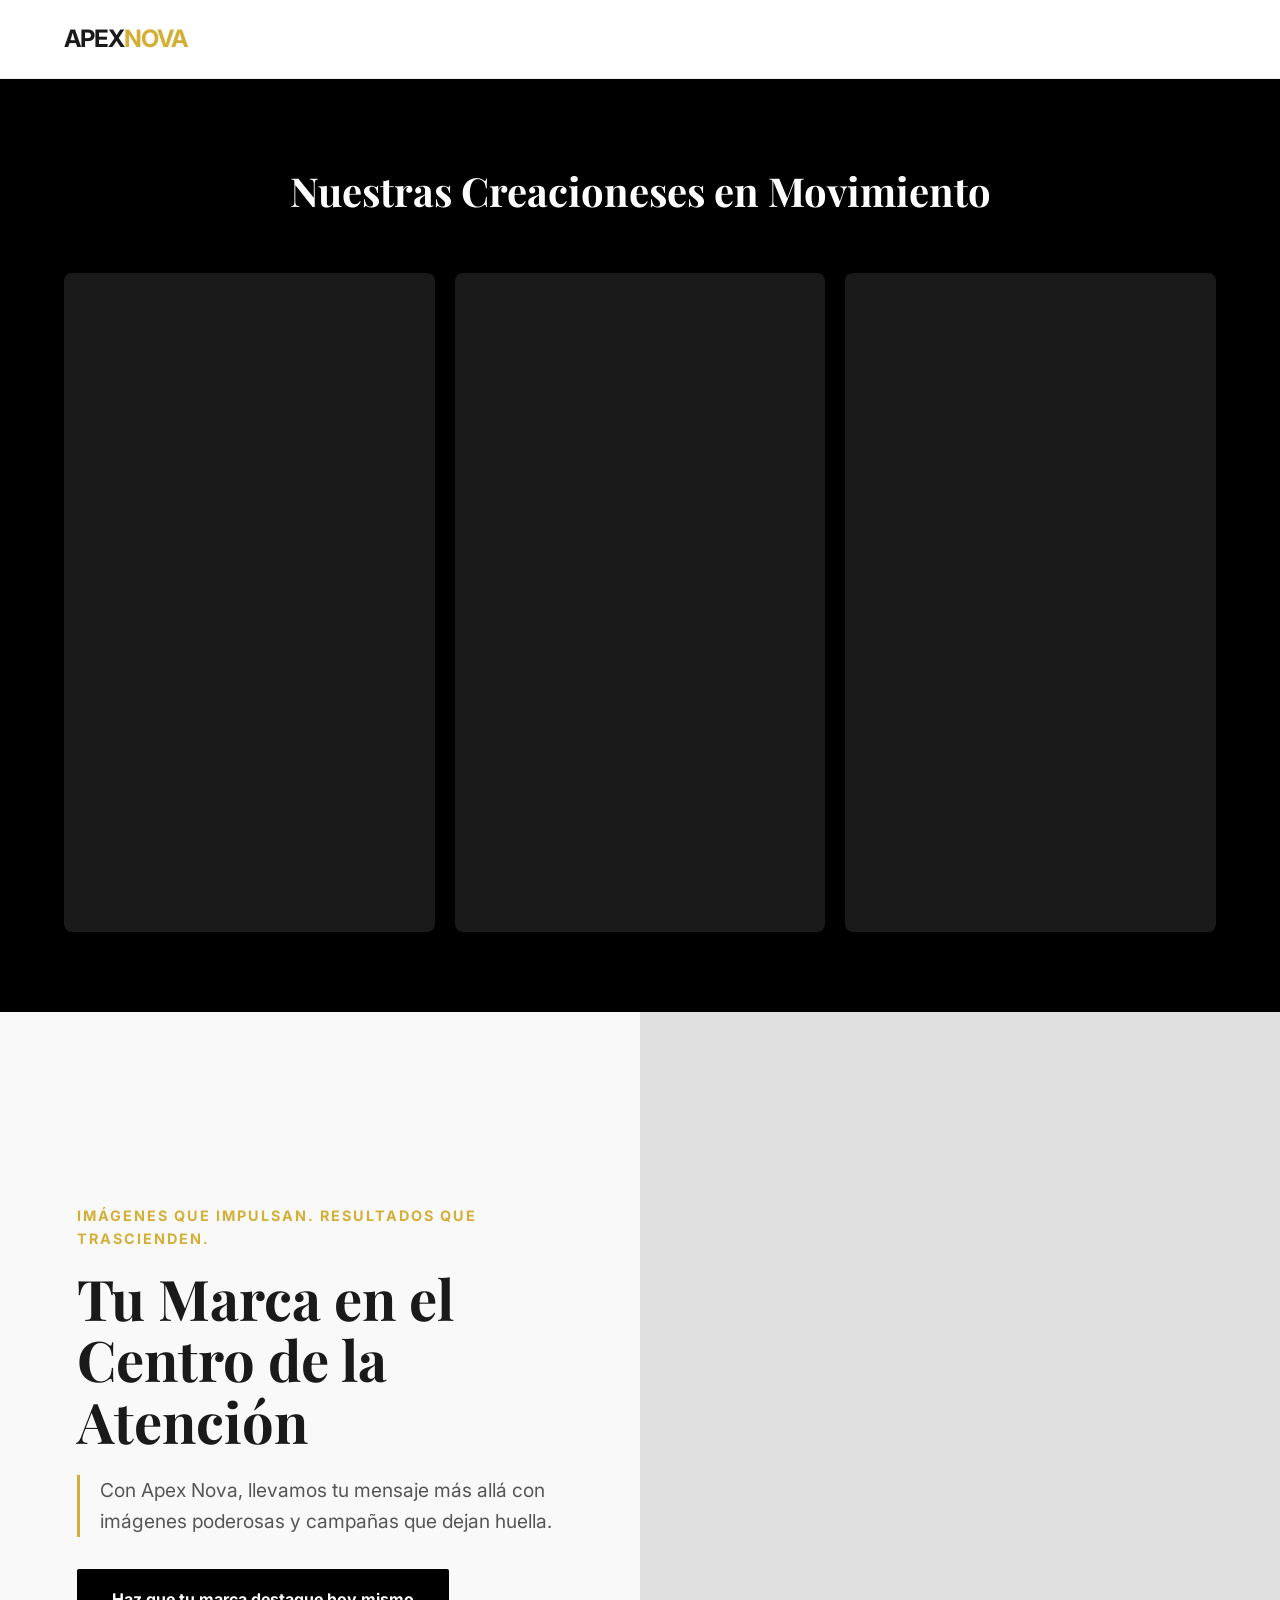
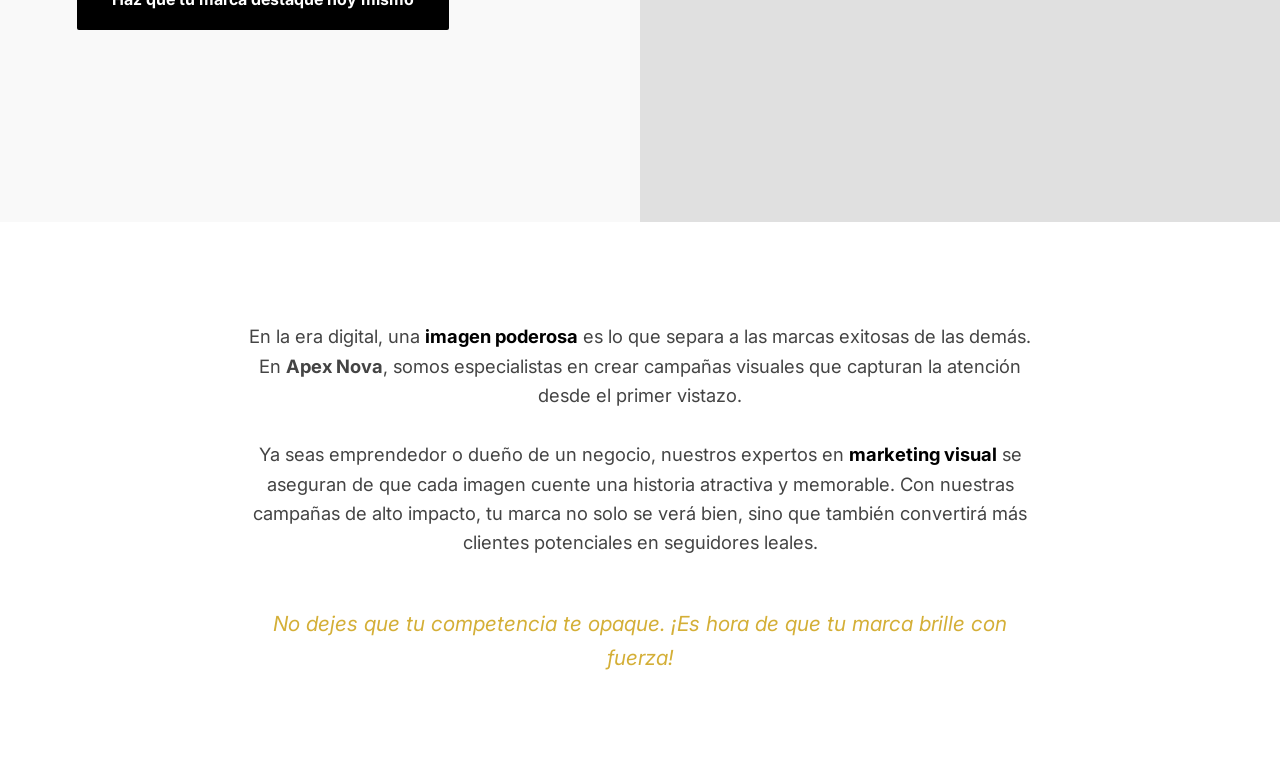
==== index.html @ e1a90d41 "index" ====
<!DOCTYPE html>
<html lang="es">
<head>
    <meta charset="UTF-8">
    <meta name="viewport" content="width=device-width, initial-scale=1.0">
    <title>Apex Nova | Marketing Visual de Alto Impacto</title>
    <link href="https://fonts.googleapis.com/css2?family=Inter:wght@300;400;700&family=Playfair+Display:wght@700&display=swap" rel="stylesheet">
    <link rel="stylesheet" href="style.css">
</head>
<body>

    <header>
        <div class="logo">Apex<span>Nova</span></div>
    </header>
<section class="portfolio-section">
    <h2 class="section-title">Nuestras Creacioneses en Movimiento</h2>
    <div class="video-grid">
        <div class="video-item">
            <video autoplay muted loop playsinline>
                <source src="images/video3.mp4" type="video/mp4">
                Tu navegador no soporta videos.
            </video>
            <div class="video-overlay">
                <span>Campaña Lifestyle</span>
            </div>
        </div>

        <div class="video-item">
            <video autoplay muted loop playsinline>
                <source src="images/video1.mp4" type="video/mp4">
                Tu navegador no soporta videos.
            </video>
            <div class="video-overlay">
                <span>Product Showcase</span>
            </div>
        </div>

        <div class="video-item">
            <video autoplay muted loop playsinline>
                <source src="images/video2.mp4" type="video/mp4">
                Tu navegador no soporta videos.
            </video>
            <div class="video-overlay">
                <span>Social Media Ads</span>
            </div>
        </div>
    </div>
</section>

    <main>
        <section class="hero">
            <div class="hero-content">
                <span class="tagline">Imágenes que Impulsan. Resultados que Trascienden.</span>
                <h1>Tu Marca en el Centro de la Atención</h1>
                <p class="subtitle">Con Apex Nova, llevamos tu mensaje más allá con imágenes poderosas y campañas que dejan huella.</p>
                <a href="tel:+15513430300" class="btn">Haz que tu marca destaque hoy mismo</a>
            </div>
            <div class="hero-image"></div> 
                            
        </section>

        <section class="campaign-section">
            <div class="campaign-text">
                <p>
                    En la era digital, una <span class="highlight">imagen poderosa</span> es lo que separa a las marcas exitosas de las demás. 
                    En <strong>Apex Nova</strong>, somos especialistas en crear campañas visuales que capturan la atención desde el primer vistazo.
                </p>
                <br>
                <p>
                    Ya seas emprendedor o dueño de un negocio, nuestros expertos en <span class="highlight">marketing visual</span> se aseguran de que cada imagen cuente una historia atractiva y memorable. 
                    Con nuestras campañas de alto impacto, tu marca no solo se verá bien, sino que también convertirá más clientes potenciales en seguidores leales.
                </p>
                <br>
                <p class="footer-callout">No dejes que tu competencia te opaque. ¡Es hora de que tu marca brille con fuerza!</p>
            </div>
        </section>
    </main>

</body>
</html>
---- style.css ----
/* Variables de diseño */
:root {
    --primary: #000000;
    --accent: #d4af37;
    --text-light: #ffffff;
    --text-dark: #1a1a1a;
    --bg-light: #f9f9f9;
}

/* Reseteo básico */
* {
    margin: 0;
    padding: 0;
    box-sizing: border-box;
}

body {
    font-family: 'Inter', sans-serif;
    line-height: 1.6;
    color: var(--text-dark);
    background-color: var(--bg-light);
}

/* Navegación / Logo */
header {
    padding: 20px 5%;
    display: flex;
    justify-content: space-between;
    align-items: center;
    background: #fff;
    border-bottom: 1px solid #eee;
}

.logo {
    font-weight: 700;
    font-size: 1.5rem;
    letter-spacing: -1px;
    text-transform: uppercase;
}

.logo span {
    color: var(--accent);
}

/* Sección Hero */
.hero {
    display: grid;
    grid-template-columns: 1fr 1fr;
    min-height: 90vh;
    align-items: center;
}

.hero-content {
    padding: 10% 12%;
}

.hero-image {
    height: 100%;
    background: #e0e0e0;
    /* Reemplaza la URL de abajo con la ruta de tu imagen */
    background-image: url('tu-imagen-modelo.jpg'); 
    background-size: cover;
    background-position: center;
    min-height: 500px;
}

.tagline {
    color: var(--accent);
    text-transform: uppercase;
    font-weight: 700;
    letter-spacing: 2px;
    font-size: 0.9rem;
    margin-bottom: 1rem;
    display: block;
}

h1 {
    font-family: 'Playfair Display', serif;
    font-size: 3.5rem;
    line-height: 1.1;
    margin-bottom: 1.5rem;
}

.subtitle {
    font-size: 1.2rem;
    color: #555;
    margin-bottom: 2rem;
    border-left: 3px solid var(--accent);
    padding-left: 20px;
}

/* Botón Moderno */
.btn {
    display: inline-block;
    padding: 18px 35px;
    background-color: var(--primary);
    color: white;
    text-decoration: none;
    font-weight: 700;
    border-radius: 2px;
    transition: all 0.3s ease;
}

.btn:hover {
    background-color: var(--accent);
    transform: translateY(-3px);
    box-shadow: 0 10px 20px rgba(0,0,0,0.1);
}

/* Sección de Texto de Campaña */
.campaign-section {
    padding: 100px 10%;
    background: white;
    text-align: center;
}

.campaign-text {
    max-width: 800px;
    margin: 0 auto;
    font-size: 1.15rem;
    color: #444;
}

.highlight {
    font-weight: 700;
    color: var(--primary);
}

.footer-callout {
    font-style: italic;
    color: var(--accent);
    font-size: 1.3rem;
    margin-top: 20px;
}

/* Sección de Portfolio de Videos */
.portfolio-section {
    padding: 80px 5%;
    background-color: #000; /* Fondo negro para que los videos resalten */
    color: white;
}

.section-title {
    font-family: 'Playfair Display', serif;
    font-size: 2.5rem;
    text-align: center;
    margin-bottom: 50px;
}

.video-grid {
    display: grid;
    grid-template-columns: repeat(auto-fit, minmax(300px, 1fr));
    gap: 20px;
    max-width: 1200px;
    margin: 0 auto;
}

.video-item {
    position: relative;
    overflow: hidden;
    border-radius: 8px;
    aspect-ratio: 9 / 16; /* Formato vertical tipo Reels/TikTok, cámbialo a 16/9 si son horizontales */
    background: #1a1a1a;
}

.video-item video {
    width: 100%;
    height: 100%;
    object-fit: cover;
    transition: transform 0.5s ease;
}

.video-item:hover video {
    transform: scale(1.05);
}

.video-overlay {
    position: absolute;
    bottom: 0;
    left: 0;
    width: 100%;
    padding: 20px;
    background: linear-gradient(transparent, rgba(0,0,0,0.8));
    opacity: 0;
    transition: opacity 0.3s ease;
}

.video-item:hover .video-overlay {
    opacity: 1;
}

.video-overlay span {
    font-weight: 700;
    text-transform: uppercase;
    letter-spacing: 1px;
    font-size: 0.8rem;
    color: var(--accent);
}

/* Ajuste para móviles */
@media (max-width: 600px) {
    .section-title {
        font-size: 1.8rem;
    }
}

/* Adaptabilidad para móviles */
@media (max-width: 768px) {
    .hero {
        grid-template-columns: 1fr;
    }
    .hero-content {
        padding: 60px 5%;
        order: 2;
    }
    .hero-image {
        height: 400px;
        order: 1;
    }
    h1 {
        font-size: 2.5rem;
    }
}
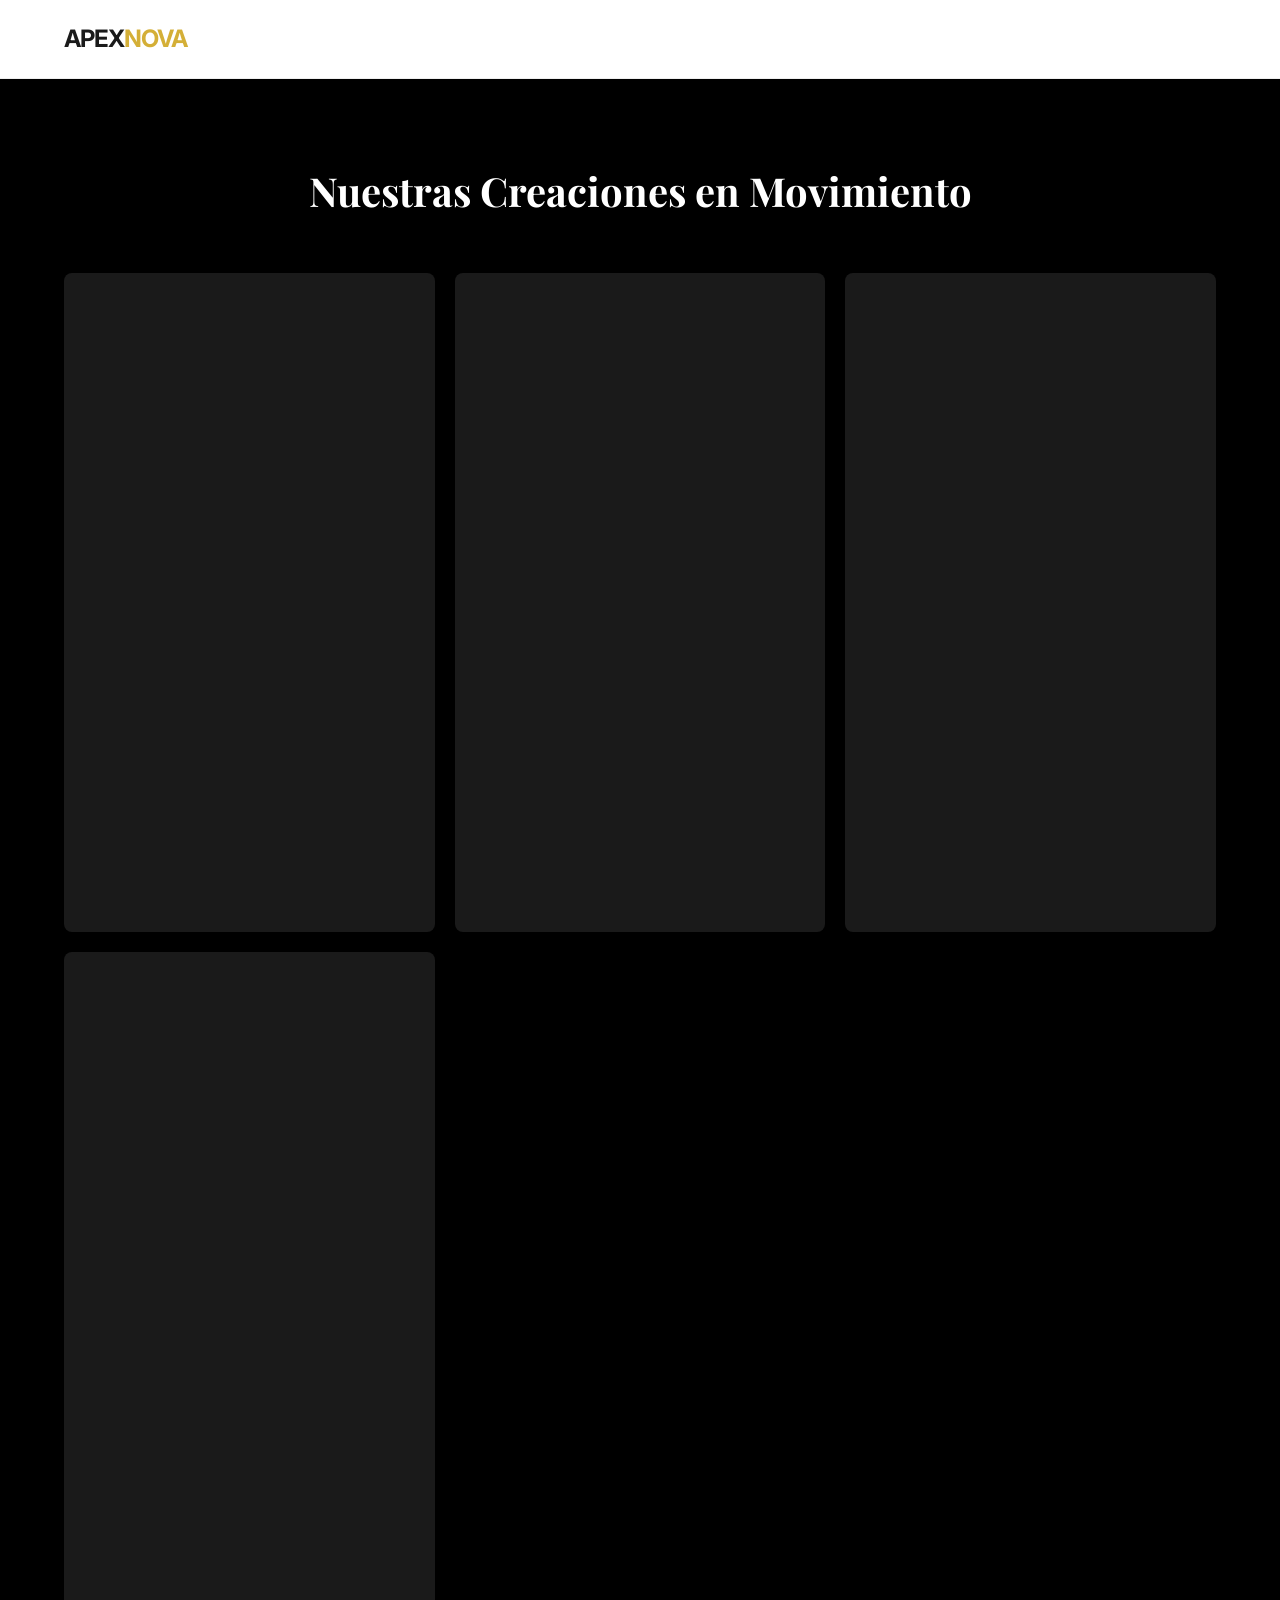
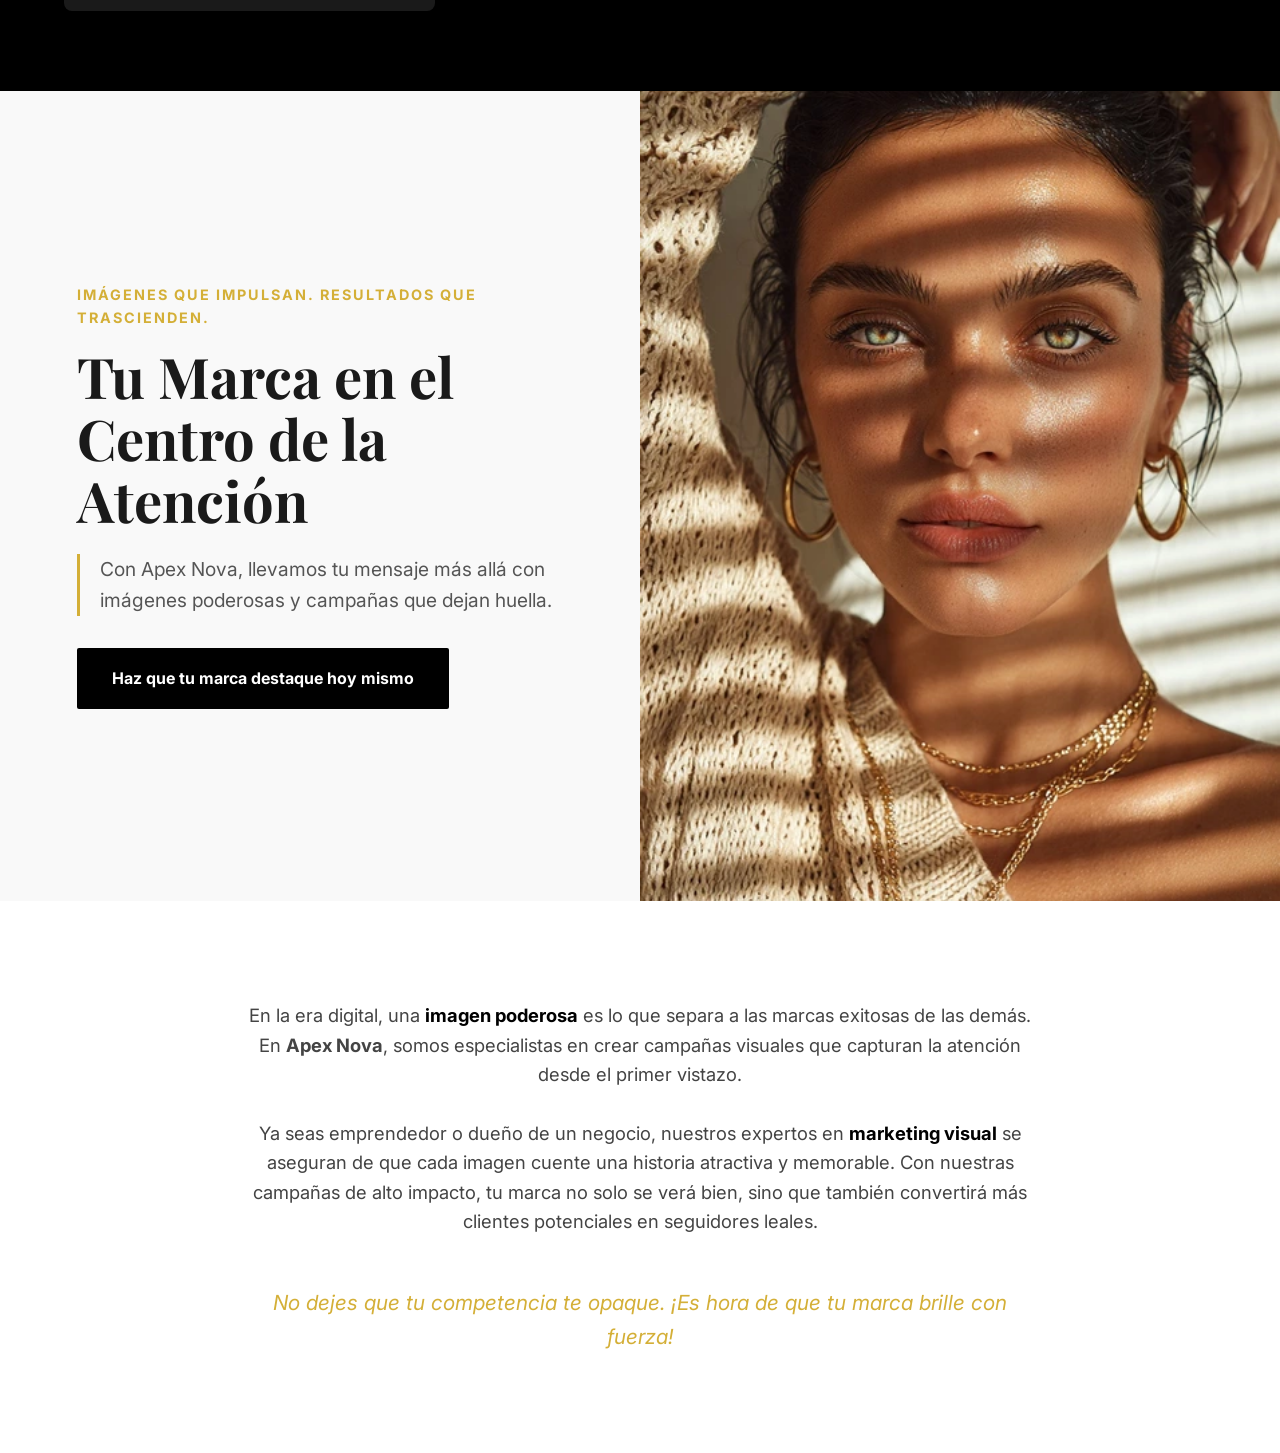
==== commit ebf2bb84: "index" ====
--- a/index.html
+++ b/index.html
@@ -6,6 +6,8 @@
     <title>Apex Nova | Marketing Visual de Alto Impacto</title>
     <link href="https://fonts.googleapis.com/css2?family=Inter:wght@300;400;700&family=Playfair+Display:wght@700&display=swap" rel="stylesheet">
     <link rel="stylesheet" href="style.css">
+
+      <link rel="icon" href="images/favico.png" type="image/png">
 </head>
 <body>
 
@@ -13,7 +15,7 @@
         <div class="logo">Apex<span>Nova</span></div>
     </header>
 <section class="portfolio-section">
-    <h2 class="section-title">Nuestras Creacioneses en Movimiento</h2>
+    <h2 class="section-title">Nuestras Creaciones en Movimiento</h2>
     <div class="video-grid">
         <div class="video-item">
             <video autoplay muted loop playsinline>
@@ -44,6 +46,19 @@
                 <span>Social Media Ads</span>
             </div>
         </div>
+
+        <div class="video-item">
+            <video autoplay muted loop playsinline>
+                <source src="images/video5.mp4" type="video/mp4">
+                Tu navegador no soporta videos.
+            </video>
+
+            <div class="video-overlay">
+                <span>Social Media Ads</span>
+            </div>
+
+
+        </div>        
     </div>
 </section>
 
--- a/style.css
+++ b/style.css
@@ -58,7 +58,7 @@
     height: 100%;
     background: #e0e0e0;
     /* Reemplaza la URL de abajo con la ruta de tu imagen */
-    background-image: url('tu-imagen-modelo.jpg'); 
+    background-image: url('images/imagen5.webp'); 
     background-size: cover;
     background-position: center;
     min-height: 500px;
